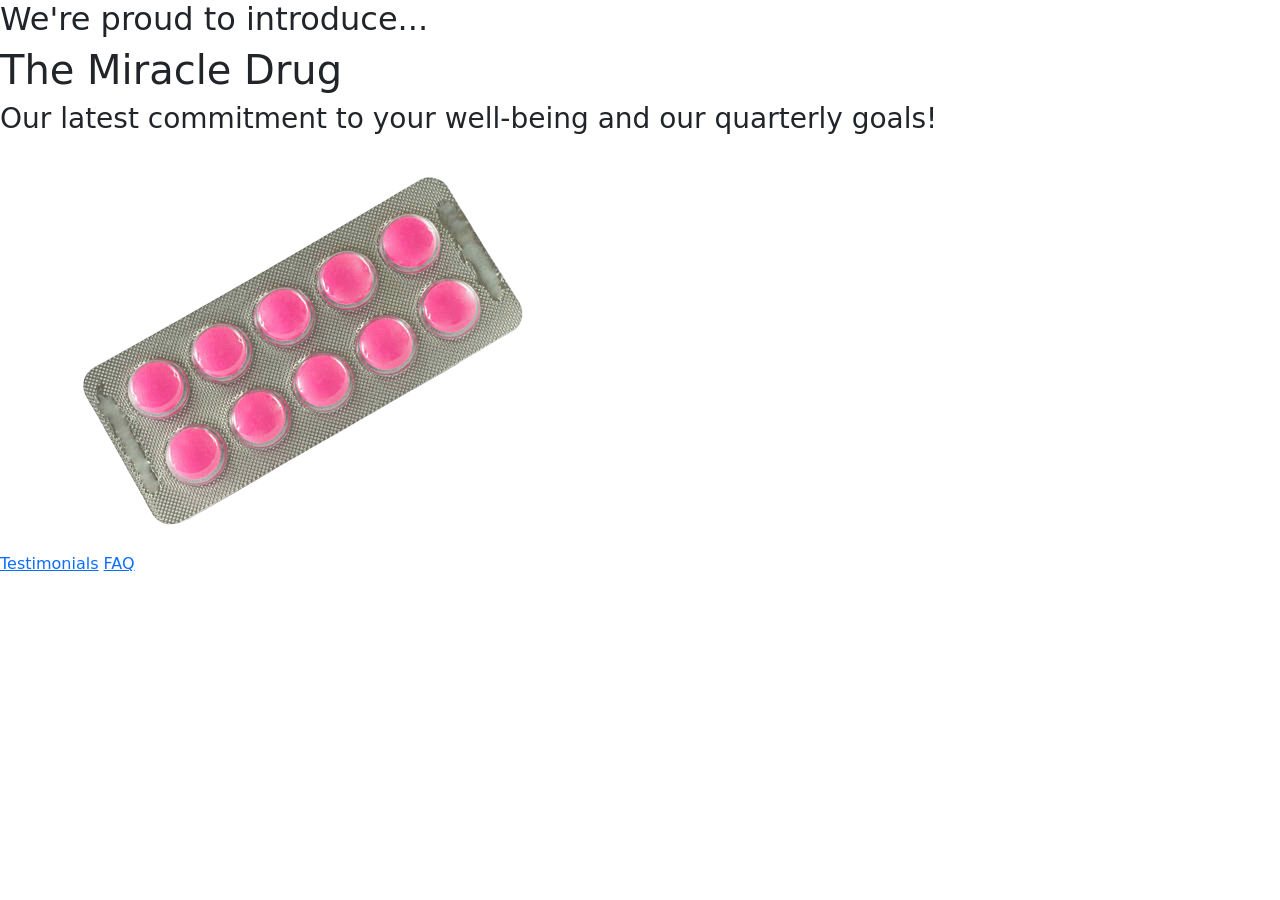
==== index.html @ 56095824 "Html project setup" ====
<!doctype html>
<html lang="en">
  <head>
    <meta charset="UTF-8" />
    <meta name="viewport" content="width=device-width, initial-scale=1.0" />
    <title>Miracle Drug</title>
    <link rel="preconnect" href="https://fonts.googleapis.com" />
    <link rel="preconnect" href="https://fonts.gstatic.com" crossorigin />
    <link
      href="https://fonts.googleapis.com/css2?family=DM+Serif+Text:ital@0;1&display=swap"
      rel="stylesheet"
    />
    <link
      href="https://cdn.jsdelivr.net/npm/bootstrap@5.3.8/dist/css/bootstrap.min.css"
      rel="stylesheet"
      integrity="sha384-sRIl4kxILFvY47J16cr9ZwB07vP4J8+LH7qKQnuqkuIAvNWLzeN8tE5YBujZqJLB"
      crossorigin="anonymous"
    />
    <script
      src="https://cdn.jsdelivr.net/npm/bootstrap@5.3.8/dist/js/bootstrap.bundle.min.js"
      integrity="sha384-FKyoEForCGlyvwx9Hj09JcYn3nv7wiPVlz7YYwJrWVcXK/BmnVDxM+D2scQbITxI"
      crossorigin="anonymous"
    ></script>
  </head>
  <body>
    <h2>We're proud to introduce...</h2>
    <h1>The Miracle Drug</h1>
    <h3>Our latest commitment to your well-being and our quarterly goals!</h3>
    <img src="images/medicine-photo.png" alt="Miracle Drug pill" />
    <div class="buttons">
      <a href="testimonials.html" class="button">Testimonials</a>
      <a href="faq.html" class="button">FAQ</a>
    </div>
  </body>
</html>
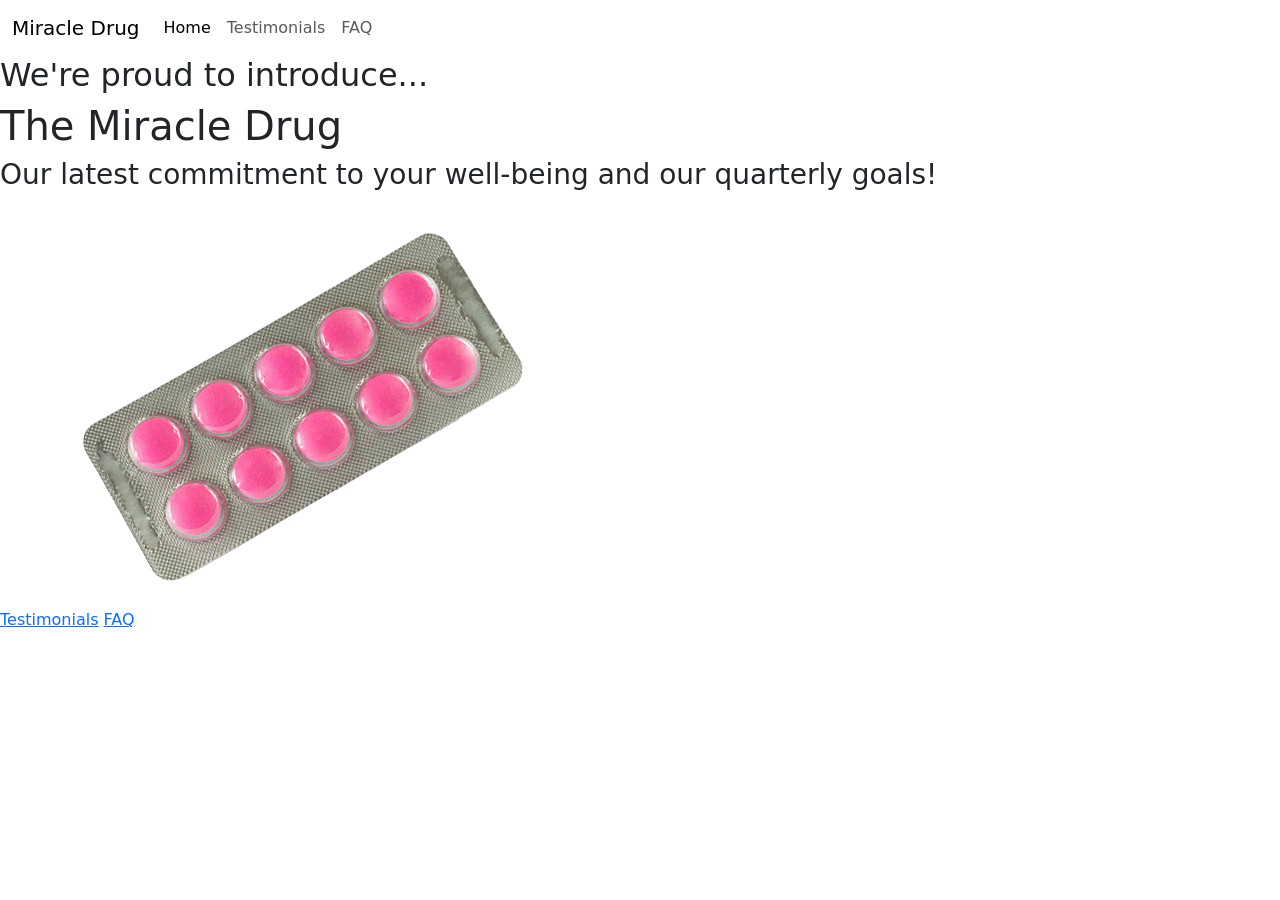
==== commit ec0ba816: "Add navbar (bootstrap)" ====
--- a/index.html
+++ b/index.html
@@ -23,6 +23,37 @@
     ></script>
   </head>
   <body>
+    <nav class="navbar navbar-expand-lg custom-navbar">
+      <div class="container-fluid">
+        <a class="navbar-brand" href="index.html">Miracle Drug</a>
+        <button
+          class="navbar-toggler"
+          type="button"
+          data-bs-toggle="collapse"
+          data-bs-target="#navbarNav"
+          aria-controls="navbarNav"
+          aria-expanded="false"
+          aria-label="Toggle navigation"
+        >
+          <span class="navbar-toggler-icon"></span>
+        </button>
+        <div class="collapse navbar-collapse" id="navbarNav">
+          <ul class="navbar-nav">
+            <li class="nav-item">
+              <a class="nav-link active" aria-current="page" href="index.html"
+                >Home</a
+              >
+            </li>
+            <li class="nav-item">
+              <a class="nav-link" href="testimonials.html">Testimonials</a>
+            </li>
+            <li class="nav-item">
+              <a class="nav-link" href="faq.html">FAQ</a>
+            </li>
+          </ul>
+        </div>
+      </div>
+    </nav>
     <h2>We're proud to introduce...</h2>
     <h1>The Miracle Drug</h1>
     <h3>Our latest commitment to your well-being and our quarterly goals!</h3>
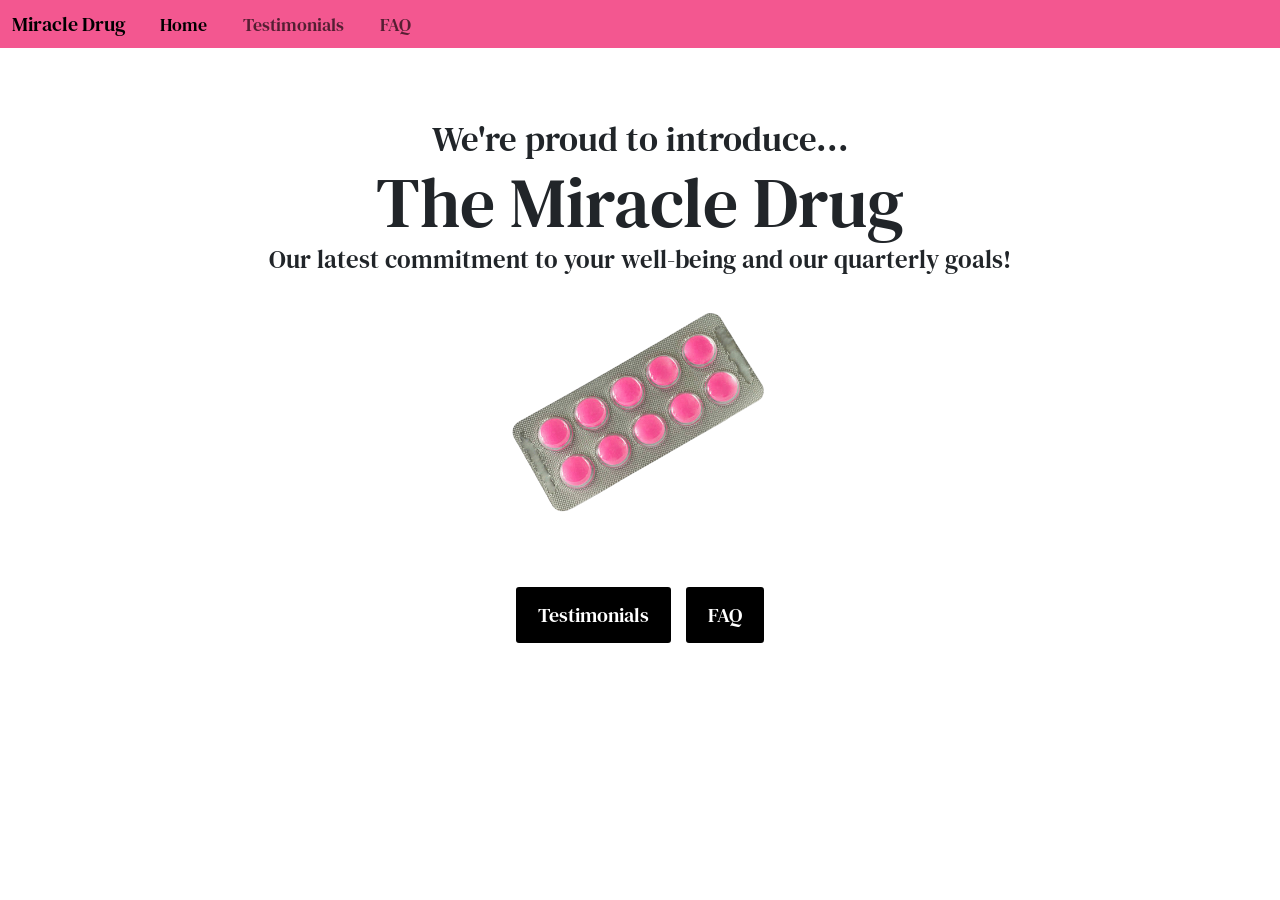
==== commit 188680c2: "Add basic CSS" ====
--- a/index.html
+++ b/index.html
@@ -21,6 +21,7 @@
       integrity="sha384-FKyoEForCGlyvwx9Hj09JcYn3nv7wiPVlz7YYwJrWVcXK/BmnVDxM+D2scQbITxI"
       crossorigin="anonymous"
     ></script>
+    <link rel="stylesheet" href="style.css" />
   </head>
   <body>
     <nav class="navbar navbar-expand-lg custom-navbar">
--- a/style.css
+++ b/style.css
@@ -0,0 +1,88 @@
+:root {
+  --main-color: #f35790;
+  --brand-font: "DM Serif Text", serif;
+  --border: 2px solid #000;
+}
+
+h2 {
+  font-family: var(--brand-font);
+  font-weight: 400;
+  font-style: normal;
+  font-size: 35px;
+  margin: 70px 0px 0px 0px;
+  text-align: center;
+}
+
+h1 {
+  font-family: var(--brand-font);
+  font-weight: 400;
+  font-style: normal;
+  font-size: 70px;
+  margin: 0px 0px 0px 0px;
+  text-align: center;
+}
+
+h3 {
+  font-family: var(--brand-font);
+  font-weight: 400;
+  font-style: normal;
+  font-size: 25px;
+  margin: 0px 0px 20px 0px;
+  text-align: center;
+}
+
+a.button {
+  border: var(--border);
+  border-radius: 3px;
+  color: #fff;
+  background: #000;
+  font-family: var(--brand-font);
+  font-weight: 400;
+  font-style: normal;
+  font-size: 20px;
+  line-height: 28px;
+  padding: 12px 20px;
+  text-align: center;
+  transition-duration: 0.15s;
+  transition-property: all;
+  cursor: pointer;
+  transition-timing-function: cubic-bezier(0.4, 0, 0.2, 1);
+}
+
+a.button:hover {
+  color: #000;
+  background: var(--main-color);
+}
+
+.buttons {
+  display: flex;
+  justify-content: center;
+  gap: 15px;
+  margin: 60px 0px 0px 0px;
+}
+
+a {
+  text-decoration: none;
+}
+
+img {
+  width: 350px;
+  display: block;
+  margin: auto;
+}
+
+.custom-navbar {
+  background-color: var(--main-color);
+  font-family: var(--brand-font);
+  font-weight: 400;
+  font-style: normal;
+  font-size: 18px;
+}
+
+.nav-link {
+  margin: 0 10px;
+}
+
+.navbar {
+  height: 48px;
+}
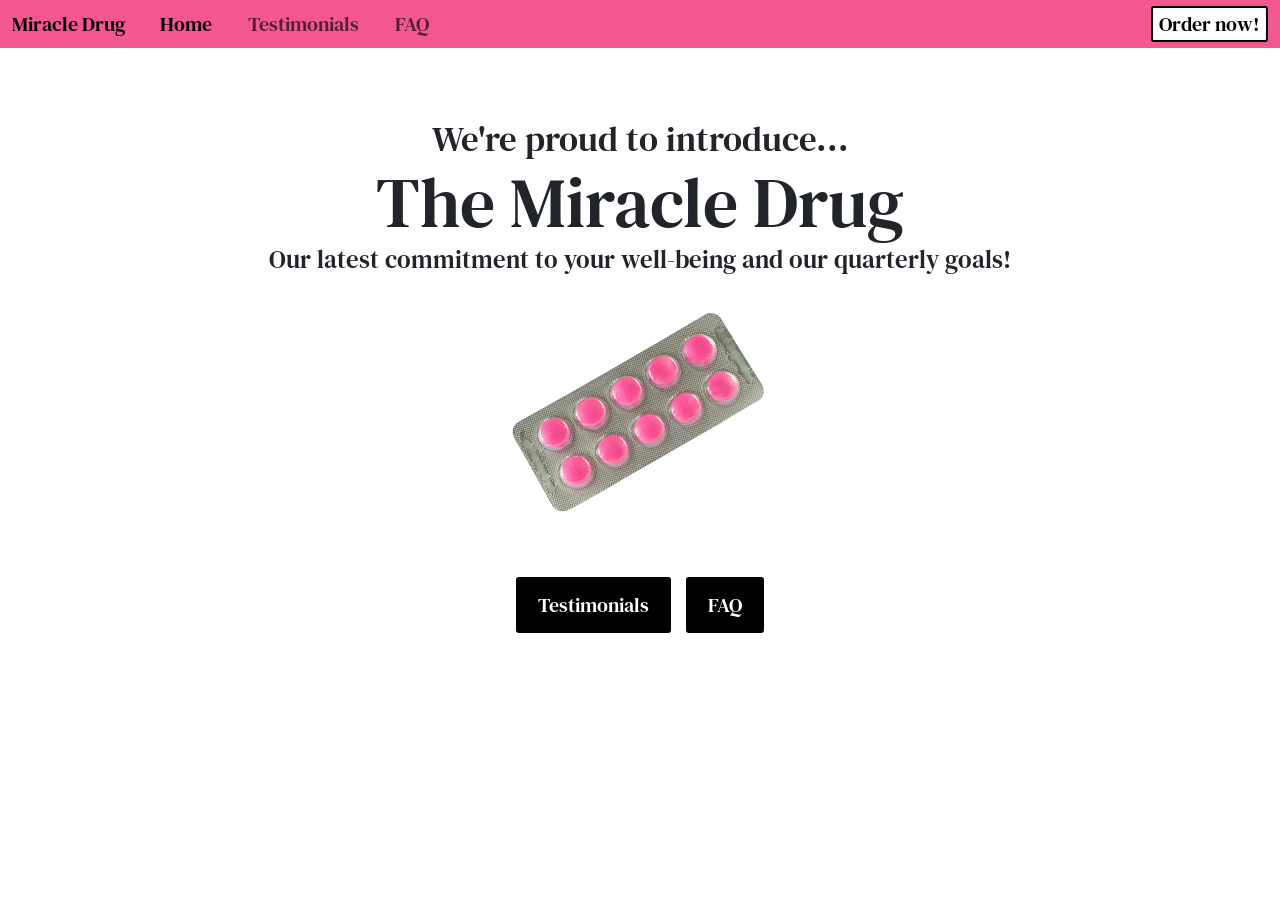
==== commit d763f772: "Add order button on navbar" ====
--- a/index.html
+++ b/index.html
@@ -52,6 +52,9 @@
               <a class="nav-link" href="faq.html">FAQ</a>
             </li>
           </ul>
+          <form class="form-inline my-2 my-lg-0 ms-auto" action="purchase.html">
+            <button class="order-button" type="submit">Order now!</button>
+          </form>
         </div>
       </div>
     </nav>
--- a/style.css
+++ b/style.css
@@ -4,6 +4,10 @@
   --border: 2px solid #000;
 }
 
+body {
+  overflow-x: hidden;
+}
+
 h2 {
   font-family: var(--brand-font);
   font-weight: 400;
@@ -58,7 +62,7 @@
   display: flex;
   justify-content: center;
   gap: 15px;
-  margin: 60px 0px 0px 0px;
+  margin: 50px 0px 0px 0px;
 }
 
 a {
@@ -76,7 +80,7 @@
   font-family: var(--brand-font);
   font-weight: 400;
   font-style: normal;
-  font-size: 18px;
+  font-size: 20px;
 }
 
 .nav-link {
@@ -86,3 +90,170 @@
 .navbar {
   height: 48px;
 }
+
+.order-button {
+  border: var(--border);
+  border-radius: 3px;
+  color: #000;
+  background: #fff;
+  font-family: var(--brand-font);
+  font-weight: 400;
+  font-style: normal;
+  font-size: 20px;
+  text-align: center;
+  transition-duration: 0.15s;
+  transition-property: all;
+  cursor: pointer;
+  transition-timing-function: cubic-bezier(0.4, 0, 0.2, 1);
+}
+
+.order-button:hover {
+  color: #000;
+  background: var(--main-color);
+}
+
+.container {
+  font-family: var(--brand-font);
+  font-weight: 400;
+  font-style: normal;
+  font-size: 20px;
+  margin-top: 20px;
+  margin-left: 300px;
+  text-align: left;
+  max-width: 900px;
+}
+
+.quote {
+  color: var(--main-color);
+  font-size: 22px;
+}
+
+.client {
+  font-size: 20px;
+}
+
+.testimonials,
+.frequently-asked {
+  margin-top: 40px;
+}
+
+.comment {
+  margin-bottom: 50px;
+}
+
+.client-photo {
+  border-radius: 50%;
+  margin-bottom: 15px;
+  width: 100px;
+}
+
+.container-faq {
+  font-family: var(--brand-font);
+  font-weight: 400;
+  font-style: normal;
+  font-size: 20px;
+  margin-top: 20px;
+  margin-left: 300px;
+  margin-right: 300px;
+  text-align: left;
+  max-width: 1000px;
+}
+
+.question {
+  color: var(--main-color);
+  font-size: 22px;
+}
+
+.answer {
+  font-size: 22px;
+}
+
+.purchase-row {
+  display: -ms-flexbox;
+  display: flex;
+  -ms-flex-wrap: wrap;
+  flex-wrap: wrap;
+  margin: 0 -16px;
+}
+
+.col-25 {
+  -ms-flex: 25%;
+  flex: 25%;
+}
+
+.col-50 {
+  -ms-flex: 50%;
+  flex: 50%;
+}
+
+.col-75 {
+  -ms-flex: 75%;
+  flex: 75%;
+}
+
+.col-25,
+.col-50,
+.col-75 {
+  padding: 0 16px;
+}
+
+.container-purchase {
+  background-color: #f2f2f2;
+  padding: 5px 20px 15px 20px;
+  border: 1px solid lightgrey;
+  border-radius: 3px;
+  max-width: 900px;
+}
+
+input[type="text"] {
+  width: 100%;
+  margin-bottom: 20px;
+  padding: 12px;
+  border: 1px solid #ccc;
+  border-radius: 3px;
+}
+
+label {
+  margin-bottom: 10px;
+  display: block;
+}
+
+.icon-container {
+  margin-bottom: 20px;
+  padding: 7px 0;
+  font-size: 20px;
+}
+
+.btn {
+  background-color: var(--main-color);
+  color: white;
+  padding: 12px;
+  margin: 10px 0;
+  border: none;
+  width: 100%;
+  border-radius: 3px;
+  cursor: pointer;
+  font-size: 18px;
+}
+
+.btn:hover {
+  background-color: var(--main-color);
+}
+
+span.price {
+  float: right;
+  color: grey;
+}
+
+.order {
+  margin-top: 40px;
+}
+
+@media (max-width: 800px) {
+  .row {
+    flex-direction: column-reverse;
+  }
+  .col-25 {
+    margin-bottom: 20px;
+  }
+}
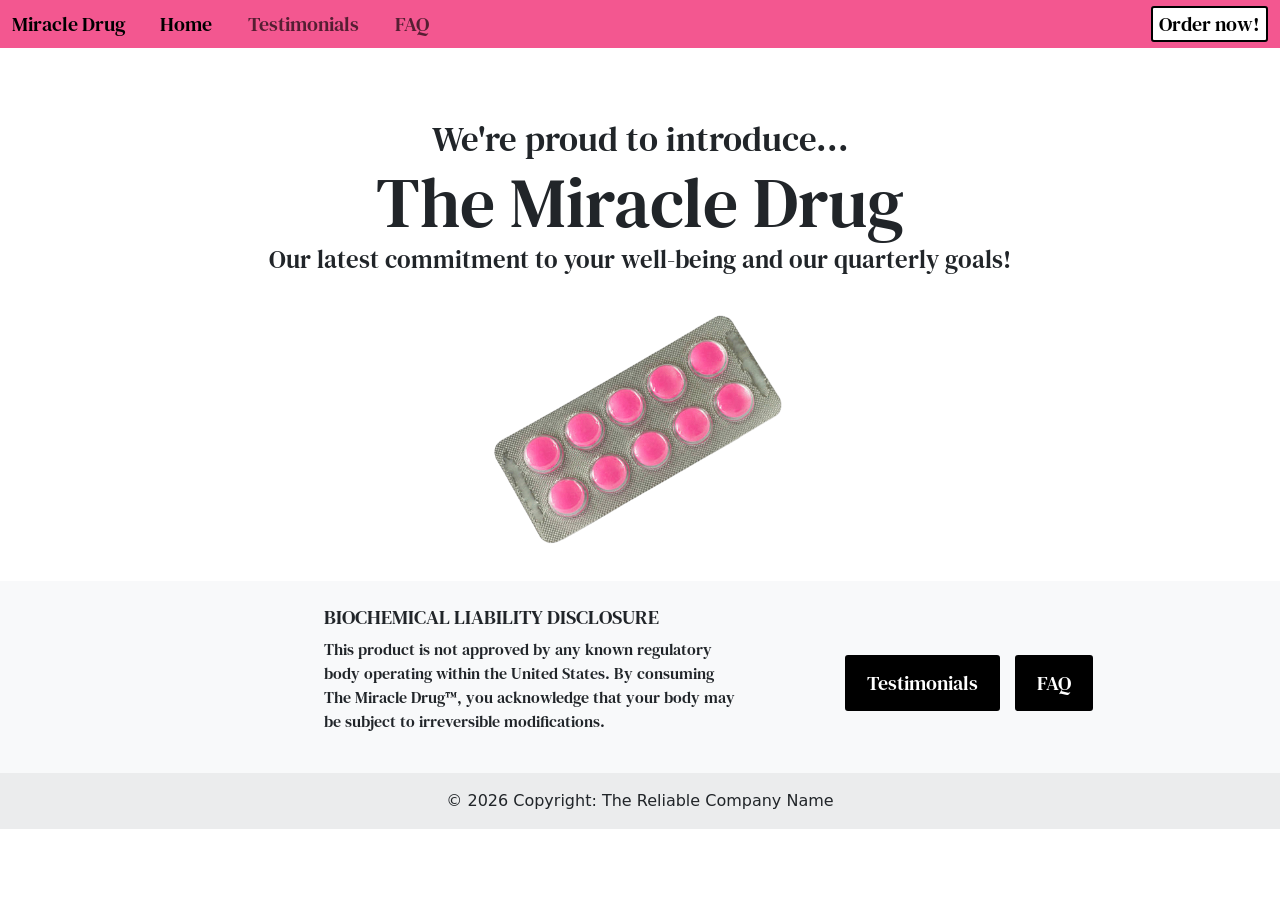
==== commit 9c08716d: "Add footer" ====
--- a/index.html
+++ b/index.html
@@ -62,9 +62,37 @@
     <h1>The Miracle Drug</h1>
     <h3>Our latest commitment to your well-being and our quarterly goals!</h3>
     <img src="images/medicine-photo.png" alt="Miracle Drug pill" />
-    <div class="buttons">
-      <a href="testimonials.html" class="button">Testimonials</a>
-      <a href="faq.html" class="button">FAQ</a>
-    </div>
+    <footer class="bg-body-tertiary text-center text-lg-start">
+      <div class="container p-4">
+        <div class="row">
+          <div class="col-lg-6 col-md-12 mb-4 mb-md-0">
+            <h5 class="text-uppercase">Biochemical liability disclosure</h5>
+
+            <p class="footer-text">
+              This product is not approved by any known regulatory body
+              operating within the United States. By consuming The Miracle
+              Drug™, you acknowledge that your body may be subject to
+              irreversible modifications.
+            </p>
+          </div>
+
+          <div class="col-lg-6 col-md-12 mb-4 mb-md-0">
+            <div class="buttons">
+              <a href="testimonials.html" class="button">Testimonials</a>
+              <a href="faq.html" class="button">FAQ</a>
+            </div>
+          </div>
+        </div>
+      </div>
+      <div
+        class="text-center p-3"
+        style="background-color: rgba(0, 0, 0, 0.05)"
+      >
+        © 2026 Copyright:
+        <a class="text-body" href="https://miracle-drug-final.netlify.app/"
+          >The Reliable Company Name</a
+        >
+      </div>
+    </footer>
   </body>
 </html>
--- a/style.css
+++ b/style.css
@@ -70,7 +70,7 @@
 }
 
 img {
-  width: 350px;
+  width: 400px;
   display: block;
   margin: auto;
 }
@@ -249,11 +249,6 @@
   margin-top: 40px;
 }
 
-@media (max-width: 800px) {
-  .row {
-    flex-direction: column-reverse;
-  }
-  .col-25 {
-    margin-bottom: 20px;
-  }
-}
+.footer-text {
+  font-size: 16px;
+}
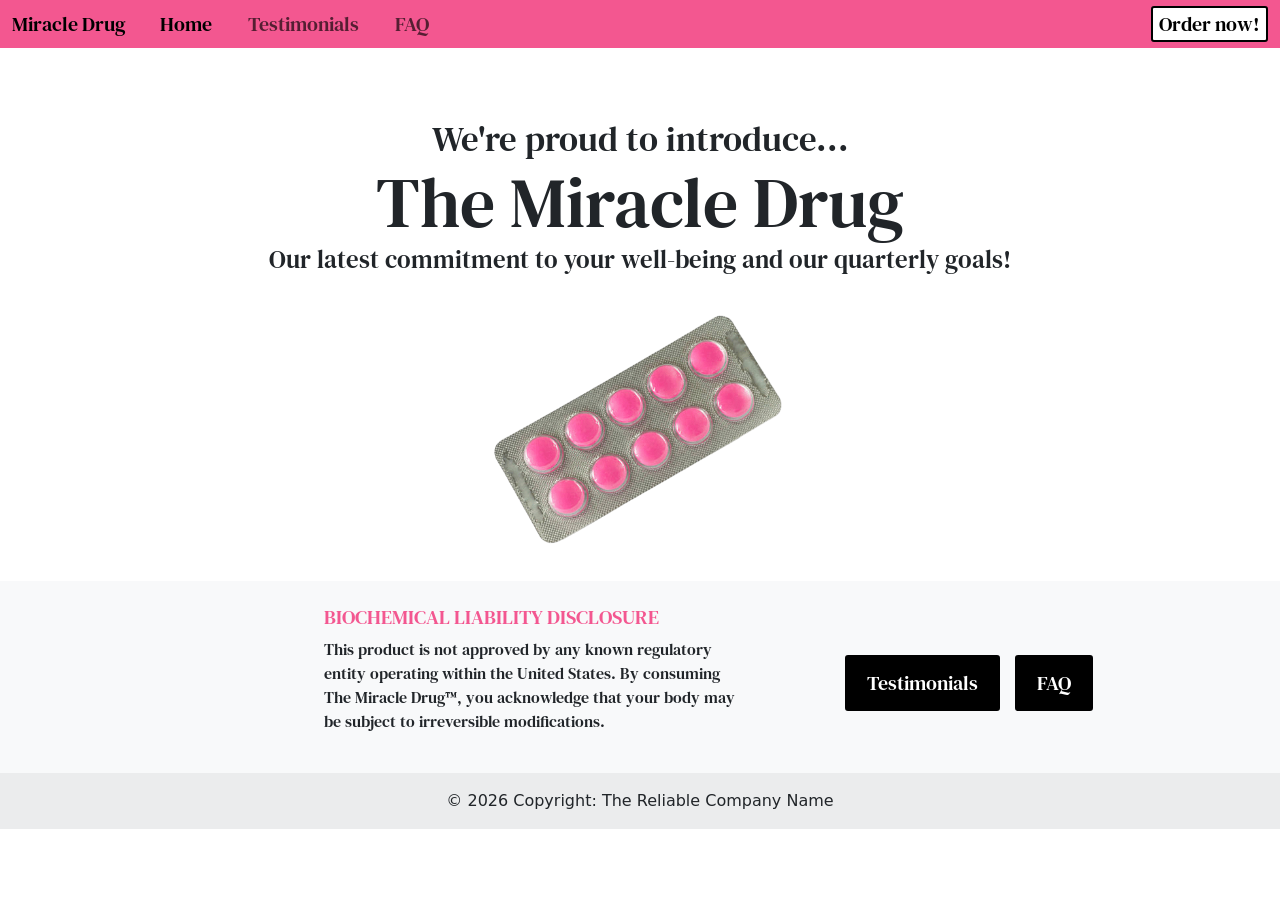
==== commit 427317c9: "Add JS alert to purchase and meta data" ====
--- a/index.html
+++ b/index.html
@@ -4,6 +4,10 @@
     <meta charset="UTF-8" />
     <meta name="viewport" content="width=device-width, initial-scale=1.0" />
     <title>Miracle Drug</title>
+    <meta
+      name="description"
+      content="Discover The Miracle Drug — the premium, board‑approved solution to life’s countless inefficiencies."
+    />
     <link rel="preconnect" href="https://fonts.googleapis.com" />
     <link rel="preconnect" href="https://fonts.gstatic.com" crossorigin />
     <link
@@ -69,7 +73,7 @@
             <h5 class="text-uppercase">Biochemical liability disclosure</h5>
 
             <p class="footer-text">
-              This product is not approved by any known regulatory body
+              This product is not approved by any known regulatory entity
               operating within the United States. By consuming The Miracle
               Drug™, you acknowledge that your body may be subject to
               irreversible modifications.
--- a/style.css
+++ b/style.css
@@ -33,6 +33,11 @@
   font-size: 25px;
   margin: 0px 0px 20px 0px;
   text-align: center;
+}
+
+h5 {
+  font-family: var(--brand-font);
+  color: var(--main-color);
 }
 
 a.button {
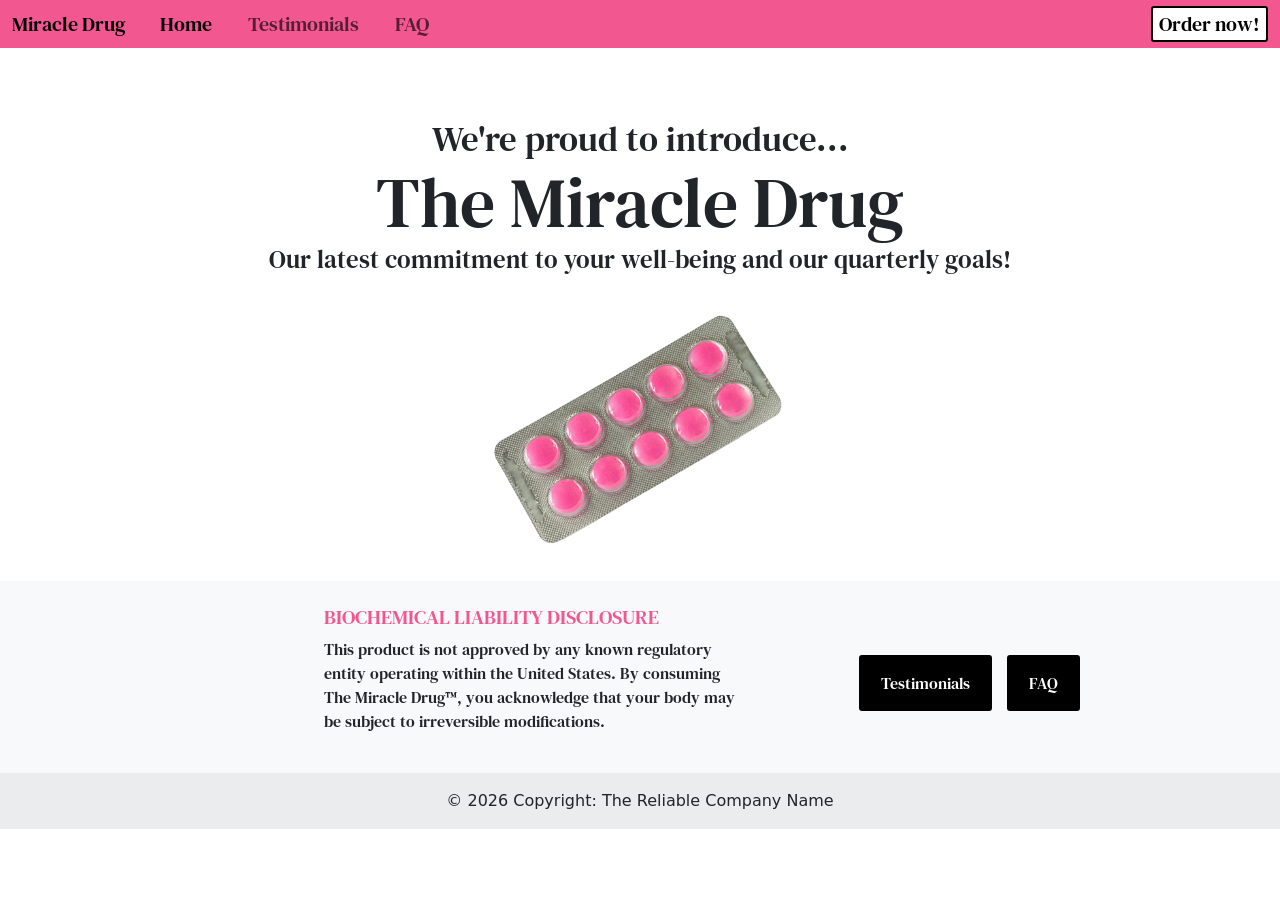
==== commit 08ce1e1b: "Add basic responsiveness" ====
--- a/index.html
+++ b/index.html
@@ -66,6 +66,10 @@
     <h1>The Miracle Drug</h1>
     <h3>Our latest commitment to your well-being and our quarterly goals!</h3>
     <img src="images/medicine-photo.png" alt="Miracle Drug pill" />
+    <div class="buttons-phone">
+      <a href="testimonials.html" class="button">Testimonials</a>
+      <a href="faq.html" class="button">FAQ</a>
+    </div>
     <footer class="bg-body-tertiary text-center text-lg-start">
       <div class="container p-4">
         <div class="row">
--- a/style.css
+++ b/style.css
@@ -48,7 +48,7 @@
   font-family: var(--brand-font);
   font-weight: 400;
   font-style: normal;
-  font-size: 20px;
+  font-size: 16px;
   line-height: 28px;
   padding: 12px 20px;
   text-align: center;
@@ -257,3 +257,38 @@
 .footer-text {
   font-size: 16px;
 }
+
+.buttons-phone {
+  display: flex;
+  justify-content: center;
+  gap: 15px;
+  margin: 50px 0px 0px 0px;
+}
+
+@media (max-width: 900px) {
+  h1 {
+    font-size: 45px;
+  }
+  h3,
+  .quote {
+    font-size: 20px;
+  }
+  .container-faq,
+  .container {
+    margin-left: 10px;
+  }
+  .question,
+  .answer,
+  .client {
+    font-size: 18px;
+  }
+  footer {
+    display: none;
+  }
+}
+
+@media (min-width: 900px) {
+  .buttons-phone {
+    display: none;
+  }
+}
